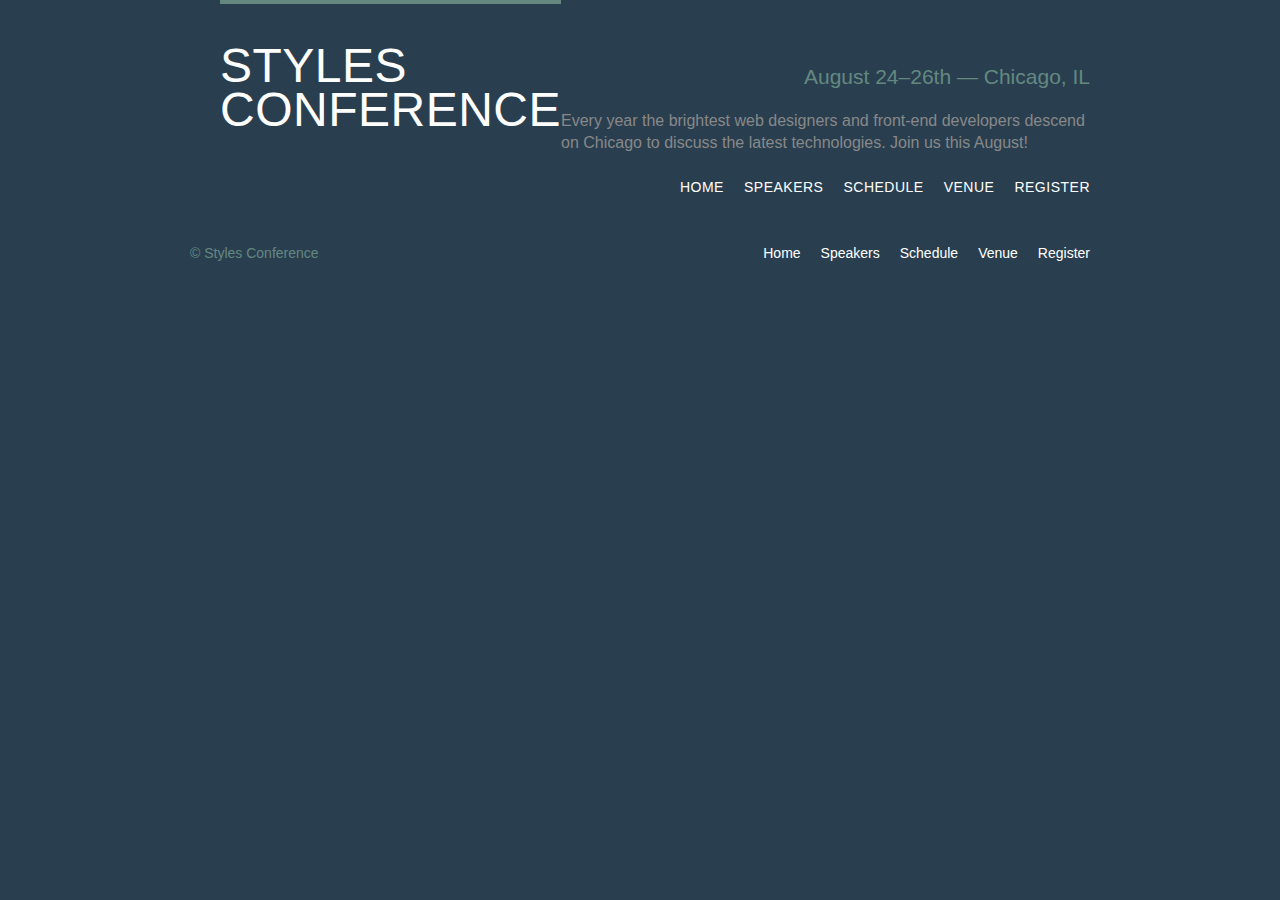
==== register.html @ c6e8a9f7 "Initial commit" ====
<!DOCTYPE html>
<html lang="en">
<head>
  <meta charset="utf-8">
  <title>Styles Conference</title>
  <link rel="stylesheet" href="assets/stylesheets/main.css">
</head>
<body>
  <header class="primary-header container group">
    <section class="container">
      <h1 class="logo">
        <a href="index.html">Styles <br> Conference</a>
      </h1>
    </section>
    <h3 class="tagline">August 24&ndash;26th &mdash; Chicago, IL</h3>
    <p>Every year the brightest web designers and front-end developers descend on Chicago to discuss the latest technologies. Join us this August!</p>
    <nav class="nav primary-nav">
      <ul>
        <li><a href="index.html">Home</a></li><!--
        --><li><a href="speakers.html">Speakers</a></li><!--
        --><li><a href="schedule.html">Schedule</a></li><!--
        --><li><a href="venue.html">Venue</a></li><!--
        --><li><a href="register.html">Register</a></li>
      </ul>
    </nav>
  </header>
  <section>
    
  </section>
  <footer class="container primary-footer group">
    <small>&copy; Styles Conference</small>
    <nav class="nav">
      <ul>
        <li><a href="index.html">Home</a></li><!--
        --><li><a href="speakers.html">Speakers</a></li><!--
        --><li><a href="schedule.html">Schedule</a></li><!--
        --><li><a href="venue.html">Venue</a></li><!--
        --><li><a href="register.html">Register</a></li>
      </ul>
    </nav>
  </footer>
</body>
</html>
---- assets/stylesheets/main.css ----
/* http://meyerweb.com/eric/tools/css/reset/ 
   v2.0 | 20110126
   License: none (public domain)
*/

html, body, div, span, applet, object, iframe,
h1, h2, h3, h4, h5, h6, p, blockquote, pre,
a, abbr, acronym, address, big, cite, code,
del, dfn, em, img, ins, kbd, q, s, samp,
small, strike, strong, sub, sup, tt, var,
b, u, i, center,
dl, dt, dd, ol, ul, li,
fieldset, form, label, legend,
table, caption, tbody, tfoot, thead, tr, th, td,
article, aside, canvas, details, embed, 
figure, figcaption, footer, header, hgroup, 
menu, nav, output, ruby, section, summary,
time, mark, audio, video {
  margin: 0;
  padding: 0;
  border: 0;
  font-size: 100%;
  font: inherit;
  vertical-align: baseline;
}
/* HTML5 display-role reset for older browsers */
article, aside, details, figcaption, figure, 
footer, header, hgroup, menu, nav, section {
  display: block;
}
body {
  line-height: 1;
}
ol, ul {
  list-style: none;
}
blockquote, q {
  quotes: none;
}
blockquote:before, blockquote:after,
q:before, q:after {
  content: '';
  content: none;
}
table {
  border-collapse: collapse;
  border-spacing: 0;
}

/*
=====================================
Custom Styles
=====================================
*/

body {
  color: #888;
  background: #293f50;
  font: 300 16px/22px "Lato", "Open Sans", "Helvetica Neue", Helvetica, Arial, sans-serif;
}

h1, h2, h3, h4 {
  color: #648880;
}

h1 {
  font-size: 36px;
  line-height: 44px;
}

h2 {
  font-size: 24px;
  line-height: 44px;
}

h3 {
  font-size: 21px;
}

h4 {
  font-size: 18px;
}

h5 {
  color: #a9b2b9;
  font-size: 14px;
  font-weight: 400;
  text-transform: uppercase;
}

strong {
  font-weight: 400;
}

cite, em {
  font-style: italic;
}

/*
=====================================
Links
=====================================
*/

a:hover {
  color: #a9b2b9;
}

a {
  color: #648880;
  text-decoration: none;
}

p a {
  border-bottom: 1px solid  #dfe2e5;
}

.primary-header a,
.primary-footer a {
  color: #fff;
}

.primary-header a:hover,
.primary-footer a:hover {
  color: #648880;
}

/*
=====================================
Grid
=====================================
*/

*,
*:before,
*:after {
  -webkit-box-sizing: border-box;
  -moz-box-sizing: border-box;
  box-sizing: border-box;
}

.container,
.grid {
  margin: 0 auto;
  width: 960px;
}

.container {
  padding-left: 30px;
  padding-right: 30px;
}

.col-1-3 {
  width: 33.33%;
}

.col-2-3 {
  width: 66.66%;
}

.col-1-3,
.col-2-3 {
  display: inline-block;
  vertical-align: top;
}

.grid,
.col-1-3,
.col-2-3 {
  padding-left: 15px;
  padding-right: 15px;
}

/*
=====================================
Typography
=====================================
*/

h1, h3, h4, h5, p {
  margin-bottom: 22px;
}

/*
=====================================
Leads
=====================================
*/

.lead {
  text-align: center;
}

.lead p {
  font-size: 21px;
  line-height: 33px;
}

/*
=====================================
Buttons
=====================================
*/

.btn {
  border-radius: 5px;
  color: #fff;
  cursor: pointer;
  display: inline-block;
  font-weight: 400;
  letter-spacing: .5px;
  margin: 0;
  text-transform: uppercase;
}

.btn-alt {
  border: 1px solid #fff;
  padding: 10px 30px;
}

.btn-alt:hover {
  background: #fff;
  color: #648880;
}

/*
=====================================
Home
=====================================
*/

.hero {
  color: #fff;
  line-height: 44px;
  padding: 22px 80px 66px 80px;
  text-align: center;
}

.hero h2 {
  font-size: 36px;
}

.hero p {
  font-size: 24px;
  font-weight: 100;
}

.teaser a:hover h3 {
  color: #a9b2b9;
}

/*
=====================================
Speakers
=====================================
*/

.speaker-info {
  border: 1px solid #dfe2e5;
  border-radius: 5px;
  margin-top: 88px;
  padding: 22px 0;
  text-align: center;
}

.speaker {
  margin-bottom: 44px;
}

/*
=====================================
Clearfix
=====================================
*/

.group:before,
.group:after {
  content: "";
  display: table;
}

.group:after {
  clear: both;
}

.group {
  clear: both;
  *zoom: 1;
}

/*
=====================================
Rows
=====================================
*/

.row,
.row-alt {
  min-width: 960px;
}

.row {
  background: #fff;
  padding: 66px 0 44px 0;
}

.row-alt {
  background: #cbe2c1;
  background: -webkit-linear-gradient(to right, #a1d3b0, #f6f1d3);
  background: -moz-linear-gradient(to right, #a1d3b0, #f6f1d3);
  background: linear-gradient(to right, #a1d3b0, #f6f1d3);
  padding: 44px 0 22px 0;
}

/*
=====================================
Primary header
=====================================
*/

.logo {
  border-top: 4px solid  #648880;
  float: left;
  font-size: 48px;
  font-weight: 100;
  letter-spacing: .5px;
  line-height: 44px;
  padding: 40px 0 22px 0;
  text-transform: uppercase;
}

.tagline {
  margin: 66px 0 22px 0;
  text-align: right;
}

.primary-nav {
  font-size: 14px;
  font-weight: 400;
  letter-spacing: .5px;
  text-transform: uppercase;
}

/*
=====================================
Navigation
=====================================
*/

.nav {
  text-align: right;
}

.nav li {
  display: inline-block;
  margin: 0 10px;
  vertical-align: top;
}

.nav li:last-child {
  margin-right: 0;
}

/*
=====================================
Primary footer
=====================================
*/

.primary-footer small {
  float: left;
  font-weight: 400;
}

.primary-footer {
  color: #648880;
  font-size: 14px;
  padding-bottom: 44px;
  padding-top: 44px;
}
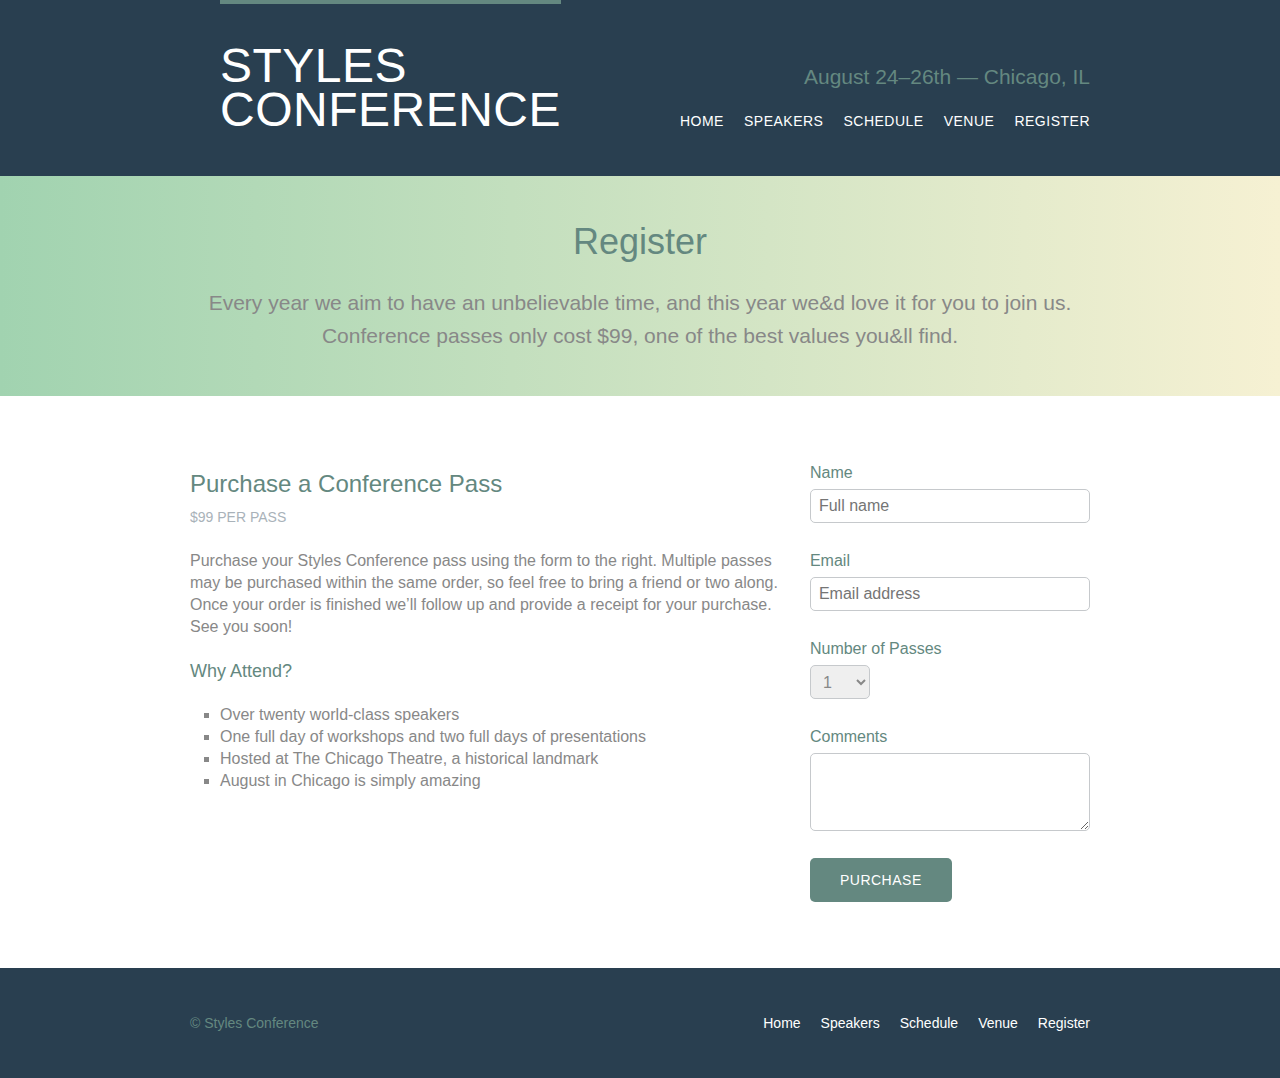
==== commit 41bce802: "Add registration form" ====
--- a/register.html
+++ b/register.html
@@ -13,7 +13,6 @@
       </h1>
     </section>
     <h3 class="tagline">August 24&ndash;26th &mdash; Chicago, IL</h3>
-    <p>Every year the brightest web designers and front-end developers descend on Chicago to discuss the latest technologies. Join us this August!</p>
     <nav class="nav primary-nav">
       <ul>
         <li><a href="index.html">Home</a></li><!--
@@ -24,8 +23,54 @@
       </ul>
     </nav>
   </header>
-  <section>
-    
+  <section class="row-alt">
+    <div class="lead container">
+      <h1>Register</h1>
+      <p>Every year we aim to have an unbelievable time, and this year we&amp;d love it for you to join us. Conference passes only cost $99, one of the best values you&amp;ll find.</p>
+    </div>
+  </section>
+  <section class="row">
+    <div class="grid">
+      <section class="col-2-3">
+        <h2>Purchase a Conference Pass</h2>
+        <h5>$99 per Pass</h5>
+        <p>Purchase your Styles Conference pass using the form to the right. Multiple passes may be purchased within the same order, so feel free to bring a friend or two along. Once your order is finished we&#8217;ll follow up and provide a receipt for your purchase. See you soon!</p>
+        <h4>Why Attend?</h4>
+        <ul class="why-attend">
+          <li>Over twenty world-class speakers</li>
+          <li>One full day of workshops and two full days of presentations</li>
+          <li>Hosted at The Chicago Theatre, a historical landmark</li>
+          <li>August in Chicago is simply amazing</li>
+        </ul>
+      </section><!--
+      --><form class="col-1-3" action="#" method="post">
+        <fieldset class="register-group">
+          <label>
+            Name
+            <input type="text" name="name" placeholder="Full name" required>
+          </label>
+          <label>
+            Email
+            <input type="email" name="email" placeholder="Email address" required>
+          </label>
+          <label>
+            Number of Passes
+            <select name="quantity" required>
+              <option value="1" selected>1</option>
+              <option value="2">2</option>
+              <option value="3">3</option>
+              <option value="4">4</option>
+              <option value="5">5</option>
+            </select>
+          </label>
+          <label>
+            Comments
+            <textarea name="comments"></textarea>
+          </label>
+        </fieldset>
+        <input class="btn btn-default" type="submit" name="submit" value="Purchase">
+      </form>
+    </div>
   </section>
   <footer class="container primary-footer group">
     <small>&copy; Styles Conference</small>
--- a/assets/stylesheets/main.css
+++ b/assets/stylesheets/main.css
@@ -223,48 +223,15 @@
   color: #648880;
 }
 
-/*
-=====================================
-Home
-=====================================
-*/
-
-.hero {
-  color: #fff;
-  line-height: 44px;
-  padding: 22px 80px 66px 80px;
-  text-align: center;
-}
-
-.hero h2 {
-  font-size: 36px;
-}
-
-.hero p {
-  font-size: 24px;
-  font-weight: 100;
-}
-
-.teaser a:hover h3 {
-  color: #a9b2b9;
-}
-
-/*
-=====================================
-Speakers
-=====================================
-*/
-
-.speaker-info {
-  border: 1px solid #dfe2e5;
-  border-radius: 5px;
-  margin-top: 88px;
-  padding: 22px 0;
-  text-align: center;
-}
-
-.speaker {
-  margin-bottom: 44px;
+.btn-default {
+  border: 0;
+  background: #648880;
+  padding: 11px 30px;
+  font-size: 14px;
+}
+
+.btn-default:hover {
+  background: #77a198;
 }
 
 /*
@@ -379,20 +346,143 @@
   padding-top: 44px;
 }
 
-
-
-
-
-
-
-
-
-
-
-
-
-
-
-
-
-
+/*
+=====================================
+Home
+=====================================
+*/
+
+.hero {
+  color: #fff;
+  line-height: 44px;
+  padding: 22px 80px 66px 80px;
+  text-align: center;
+}
+
+.hero h2 {
+  font-size: 36px;
+}
+
+.hero p {
+  font-size: 24px;
+  font-weight: 100;
+}
+
+.teaser a:hover h3 {
+  color: #a9b2b9;
+}
+
+.teaser img {
+  border-radius: 5px;
+  display: block;
+  margin-bottom: 22px;
+  max-width: 100%;
+}
+
+/*
+=====================================
+Speakers
+=====================================
+*/
+
+.speaker-info {
+  border: 1px solid #dfe2e5;
+  border-radius: 5px;
+  margin-top: 88px;
+  padding-bottom: 22px;
+  text-align: center;
+}
+
+.speaker-info img {
+  border-radius: 50%;
+  height: 130px;
+  margin: -66px 0 22px 0;
+  vertical-align: top;
+}
+
+.speaker {
+  margin-bottom: 44px;
+}
+
+/*
+=====================================
+Venue
+=====================================
+*/
+
+.venue-theatre {
+  margin-bottom: 66px;
+}
+
+.venue-hotel {
+  margin-bottom: 22px;
+}
+
+.venue-map {
+  height: 264px;
+}
+
+/*
+=====================================
+Register
+=====================================
+*/
+
+.why-attend {
+  list-style: square;
+  margin: 0 0 22px 30px;
+}
+
+form {
+  margin-bottom: 22px;
+}
+
+input,
+select,
+textarea {
+  font: 300 16px/22px "Lato", "Open Sans", "Helvetica Neue", Helvetica, Arial, sans-serif;
+}
+
+.register-group label {
+  color: #648880;
+  cursor: pointer;
+  font-weight: 400;
+}
+
+.register-group input,
+.register-group select,
+.register-group textarea {
+  border: 1px solid #c6c9cc;
+  border-radius: 5px;
+  color: #888;
+  display: block;
+  margin: 5px 0 27px 0;
+  padding: 5px 8px;
+}
+
+.register-group input,
+.register-group textarea {
+  width: 100%;
+}
+
+.register-group select {
+  height: 34px;
+  width: 60px;
+}
+
+.register-group textarea {
+  height: 78px;
+}
+
+
+
+
+
+
+
+
+
+
+
+
+
